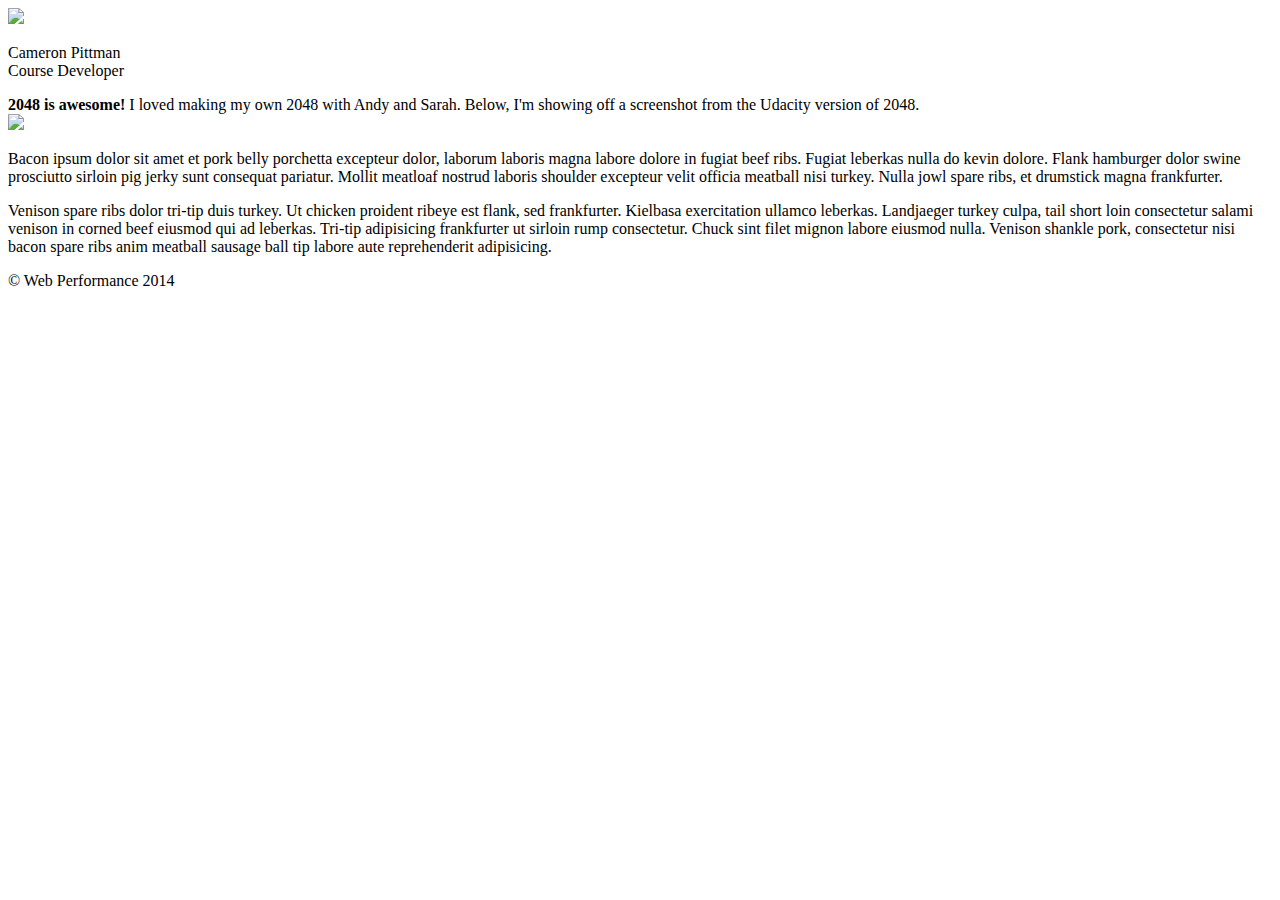
==== project-2048.html @ 407dfb23 "project-2048 optimize js to async, css media type print" ====
<!DOCTYPE html>
<html lang="en">
  <head>
    <meta charset="utf-8">
    <meta name="viewport" content="width=device-width, initial-scale=1">
    <meta name="description" content=" FILL ME IN ">
    <meta name="author" content=" FILL ME IN ">
    <title>Cameron Pittman: Portfolio</title>

    <!-- Hmm, what is the impact of web fonts on speed? Measure it... -->
    <!-- <link href="//fonts.googleapis.com/css?family=Open+Sans:400,700" rel="stylesheet"> -->

    <link href="css/style.css" rel="stylesheet">
    <link href="css/print.css" rel="stylesheet" media="print">

    <script>
      (function(w,g){w['GoogleAnalyticsObject']=g;
      w[g]=w[g]||function(){(w[g].q=w[g].q||[]).push(arguments)};w[g].l=1*new Date();})(window,'ga');

      // TODO: replace with your Google Analytics profile ID.
      ga('create', 'UA-XXXX-Y');
      ga('send', 'pageview');
    </script>
    <script src="//www.google-analytics.com/analytics.js" async></script>
    <script src="js/perfmatters.js" async></script>
  </head>

  <body>
    <header>
      <a href="/"><img src="img/profilepic.jpg"></a>
      <p>Cameron Pittman<br><span>Course Developer</span></p>
    </header>

    <div class="container">
      <div class="hero">
        <strong>2048 is awesome!</strong> I loved making my own 2048 with Andy and Sarah. Below, I'm showing off a screenshot from the Udacity version of 2048.
      </div>

      <div class="content">

        <img class="img-responsive" src="http://cameronwp.github.io/udportfolio/img/2048.png">

        <p>Bacon ipsum dolor sit amet et pork belly porchetta excepteur dolor, laborum laboris magna labore dolore in fugiat beef ribs. Fugiat leberkas nulla do kevin dolore. Flank hamburger dolor swine prosciutto sirloin pig jerky sunt consequat pariatur. Mollit meatloaf nostrud laboris shoulder excepteur velit officia meatball nisi turkey. Nulla jowl spare ribs, et drumstick magna frankfurter.</p>

        <p>Venison spare ribs dolor tri-tip duis turkey. Ut chicken proident ribeye est flank, sed frankfurter. Kielbasa exercitation ullamco leberkas. Landjaeger turkey culpa, tail short loin consectetur salami venison in corned beef eiusmod qui ad leberkas. Tri-tip adipisicing frankfurter ut sirloin rump consectetur. Chuck sint filet mignon labore eiusmod nulla. Venison shankle pork, consectetur nisi bacon spare ribs anim meatball sausage ball tip labore aute reprehenderit adipisicing.</p>

    </div>

    <footer>
      <p>&copy; Web Performance 2014 <span id="crp-stats"></span></p>
    </footer>
  </body>
</html>
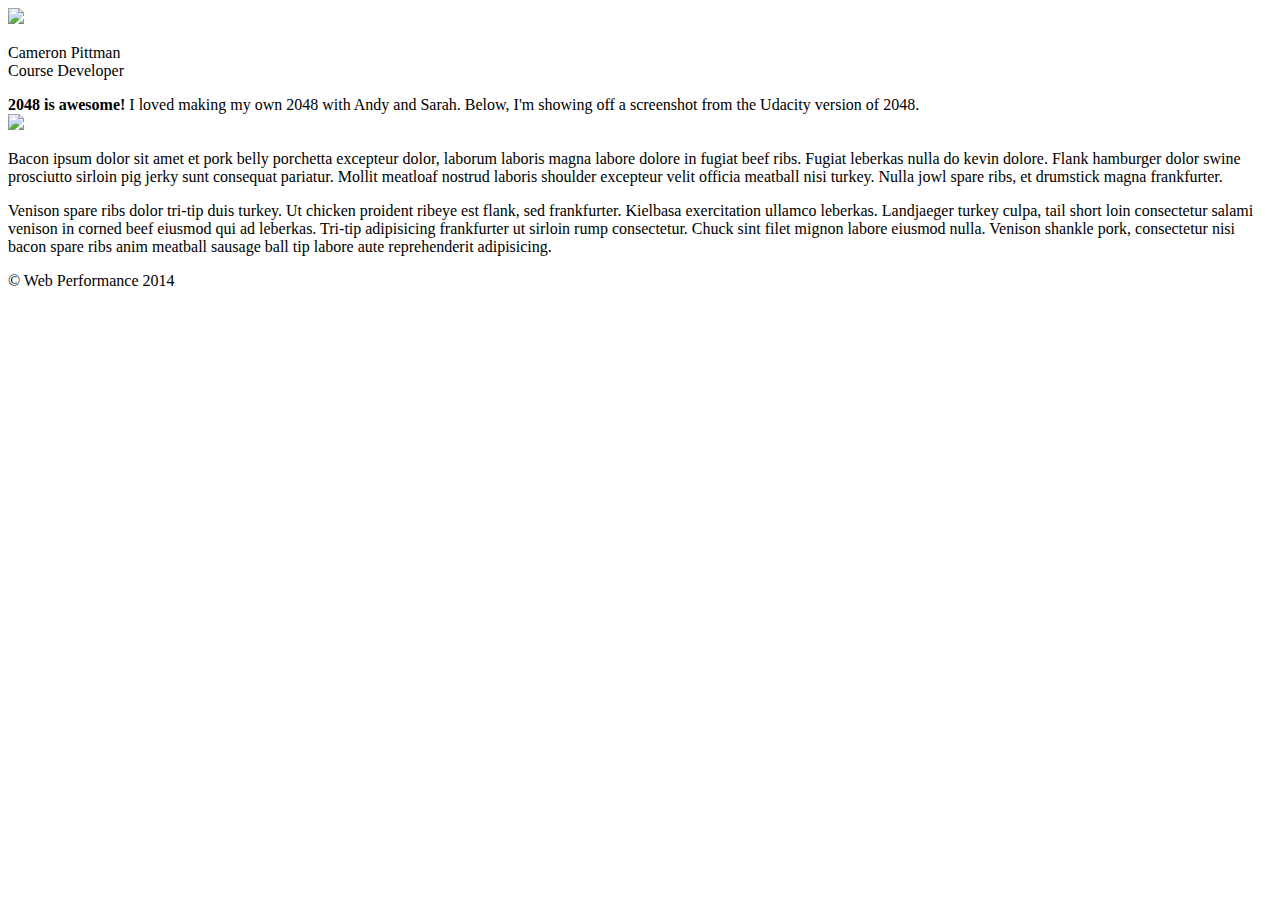
==== commit 851371b7: "enable google font" ====
--- a/project-2048.html
+++ b/project-2048.html
@@ -8,7 +8,7 @@
     <title>Cameron Pittman: Portfolio</title>
 
     <!-- Hmm, what is the impact of web fonts on speed? Measure it... -->
-    <!-- <link href="//fonts.googleapis.com/css?family=Open+Sans:400,700" rel="stylesheet"> -->
+    <link href="//fonts.googleapis.com/css?family=Open+Sans:400,700" rel="stylesheet">
 
     <link href="css/style.css" rel="stylesheet">
     <link href="css/print.css" rel="stylesheet" media="print">
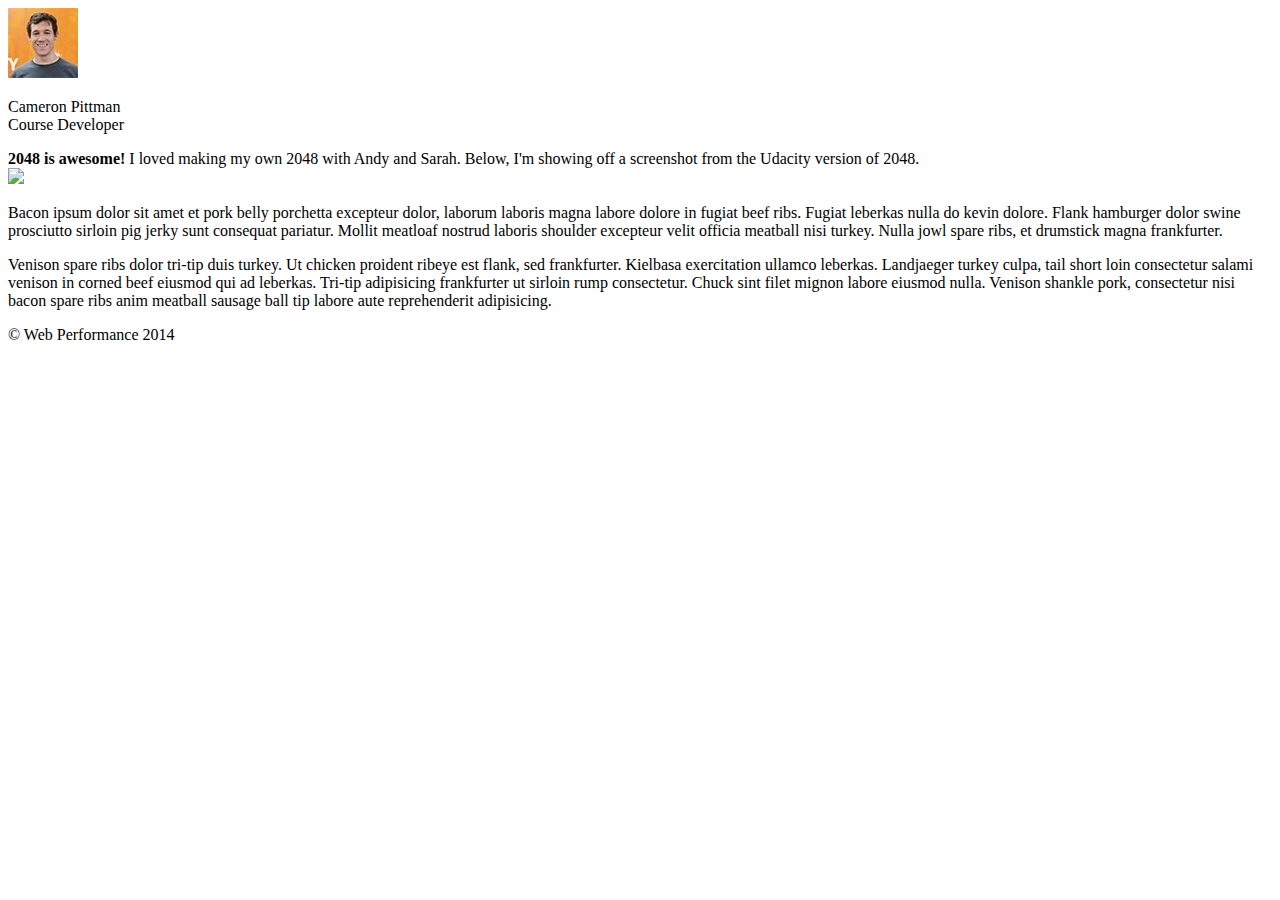
==== commit a6714ab8: "minify css, js. don't use google font" ====
--- a/project-2048.html
+++ b/project-2048.html
@@ -8,7 +8,7 @@
     <title>Cameron Pittman: Portfolio</title>
 
     <!-- Hmm, what is the impact of web fonts on speed? Measure it... -->
-    <link href="//fonts.googleapis.com/css?family=Open+Sans:400,700" rel="stylesheet">
+    <!-- <link href="//fonts.googleapis.com/css?family=Open+Sans:400,700" rel="stylesheet"> -->
 
     <link href="css/style.css" rel="stylesheet">
     <link href="css/print.css" rel="stylesheet" media="print">
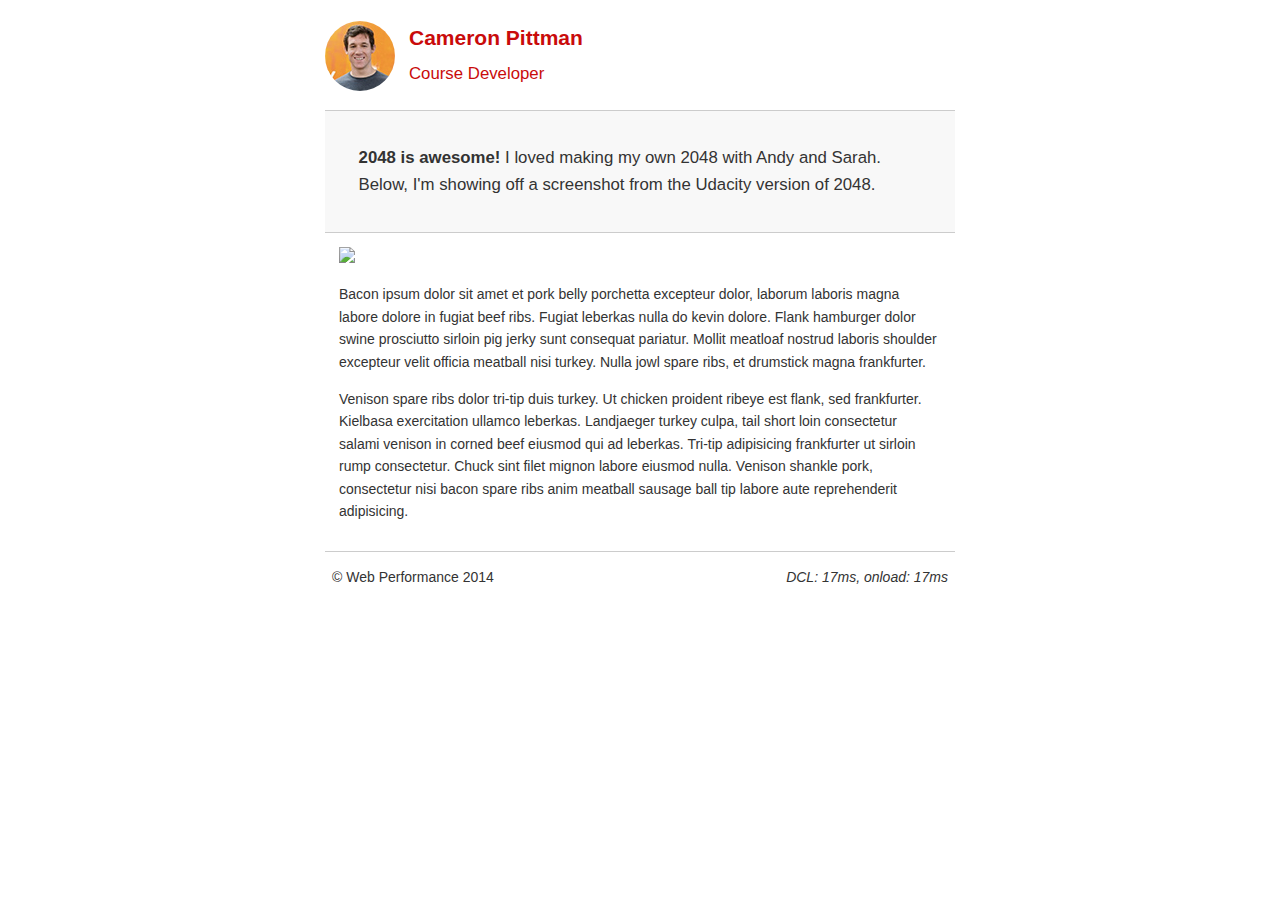
==== commit 996c6738: "lossless images, unused style removed from html" ====
--- a/project-2048.html
+++ b/project-2048.html
@@ -38,7 +38,7 @@
 
       <div class="content">
 
-        <img class="img-responsive" src="http://cameronwp.github.io/udportfolio/img/2048.png">
+        <img src="http://cameronwp.github.io/udportfolio/img/2048.png">
 
         <p>Bacon ipsum dolor sit amet et pork belly porchetta excepteur dolor, laborum laboris magna labore dolore in fugiat beef ribs. Fugiat leberkas nulla do kevin dolore. Flank hamburger dolor swine prosciutto sirloin pig jerky sunt consequat pariatur. Mollit meatloaf nostrud laboris shoulder excepteur velit officia meatball nisi turkey. Nulla jowl spare ribs, et drumstick magna frankfurter.</p>
 
--- a/css/style.css
+++ b/css/style.css
@@ -0,0 +1,27 @@
+html{font-size:100%;overflow-y:scroll;-webkit-tap-highlight-color:rgba(0,0,0,0);-ms-text-size-adjust:100%;-webkit-text-size-adjust:none;}
+body{margin:0;font-size:14px;line-height:1.61;font-weight:400;}
+body, button, input, select, textarea{font-family:'Open Sans', sans-serif;color:#333;}
+a{color:#12C;}
+a:visited{color:#61C;}
+a:focus{outline:thin dotted;}
+a:hover, a:active{color:#c00;outline:0;}
+b, strong{font-weight:bold;}
+pre, code{font-family:monospace, monospace;font-size:1em;}
+ul, ol{margin:1em 0;padding:0 0 0 20px;}
+img{border:0;max-width:100%;}
+body{background:#fff;}
+header, footer, .container{max-width:45em;margin:0 auto;}
+header{padding:0 0.5em;color:#C90B0B;}
+header img{border-radius:40px;float:left;}
+header p{font-size:1.5em;font-weight:bold;padding-left:4em;}
+header p span{font-size:0.8em;font-weight:normal;}
+.hero{padding:2em;background-color:#f8f8f8;font-size:1.2em;border-bottom:1px solid #ccc;border-top:1px solid #ccc;}
+.content{padding:1em 1em;}
+.content li{list-style-type:none;font-size:1.1em;}
+li img{float:left;padding-right:1em;}
+li p{font-size:0.9em;font-style:italic;}
+footer{padding:0 0.5em;border-top:1px solid #ccc;}
+footer span{float:right;font-style:italic;}
+@media only screen and (max-width:480px){body{font-size:12px;}
+header p{padding-left:4.5em;}
+}--- a/css/print.css
+++ b/css/print.css
@@ -0,0 +1,9 @@
+@media print{*{background:transparent !important;color:black !important;text-shadow:none !important;filter:none !important;-ms-filter:none !important;}
+a, a:visited{color:#444 !important;text-decoration:underline;}
+a[href]:after{content:" (" attr(href) ")";}
+tr, img{page-break-inside:avoid;}
+img{max-width:100% !important;}
+@page{margin:0.5cm;}
+p, h2, h3{orphans:3;widows:3;}
+h2, h3{page-break-after:avoid;}
+}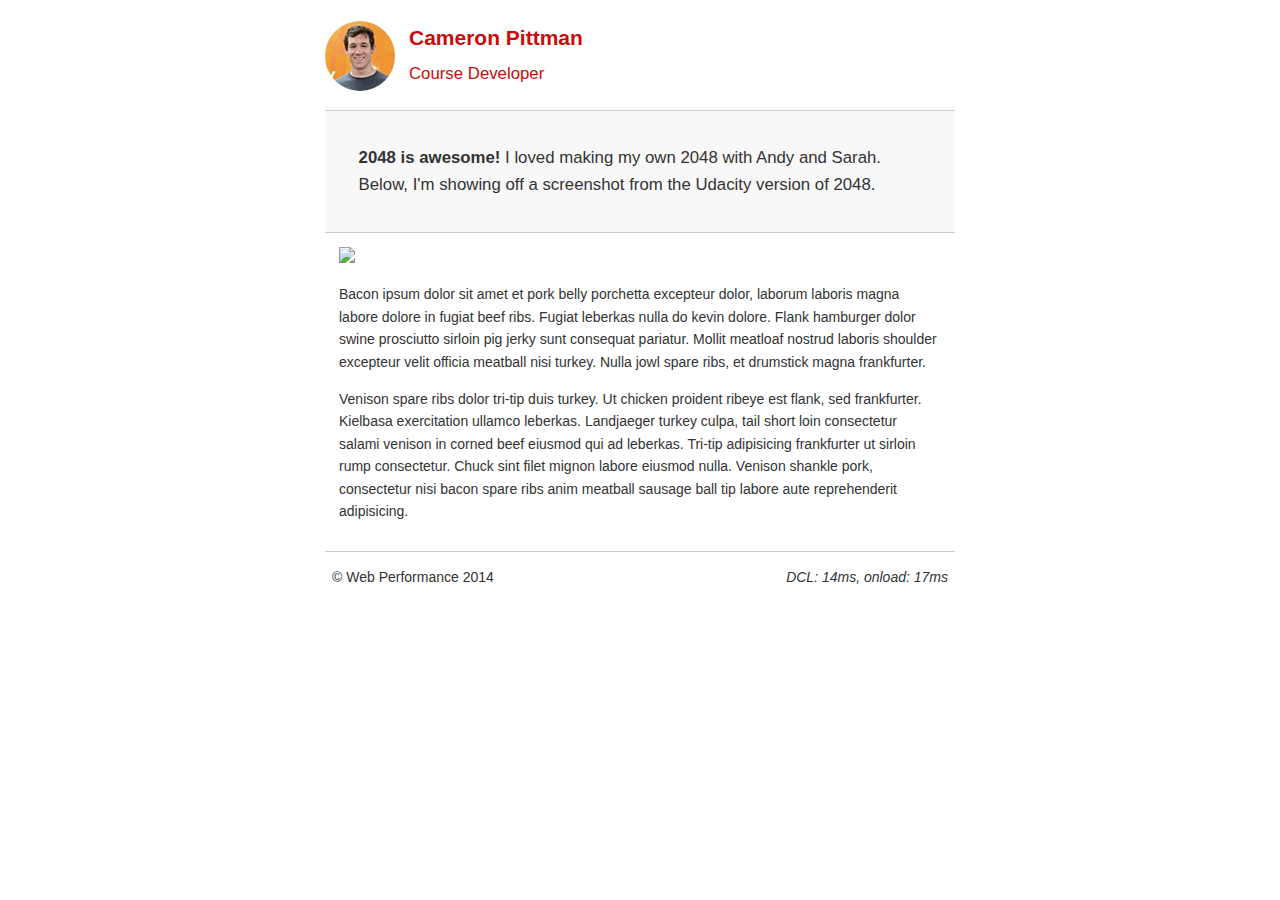
==== commit 652b74a7: "missed iffy with ga, made async" ====
--- a/project-2048.html
+++ b/project-2048.html
@@ -13,7 +13,7 @@
     <link href="css/style.css" rel="stylesheet">
     <link href="css/print.css" rel="stylesheet" media="print">
 
-    <script>
+    <script async>
       (function(w,g){w['GoogleAnalyticsObject']=g;
       w[g]=w[g]||function(){(w[g].q=w[g].q||[]).push(arguments)};w[g].l=1*new Date();})(window,'ga');
 
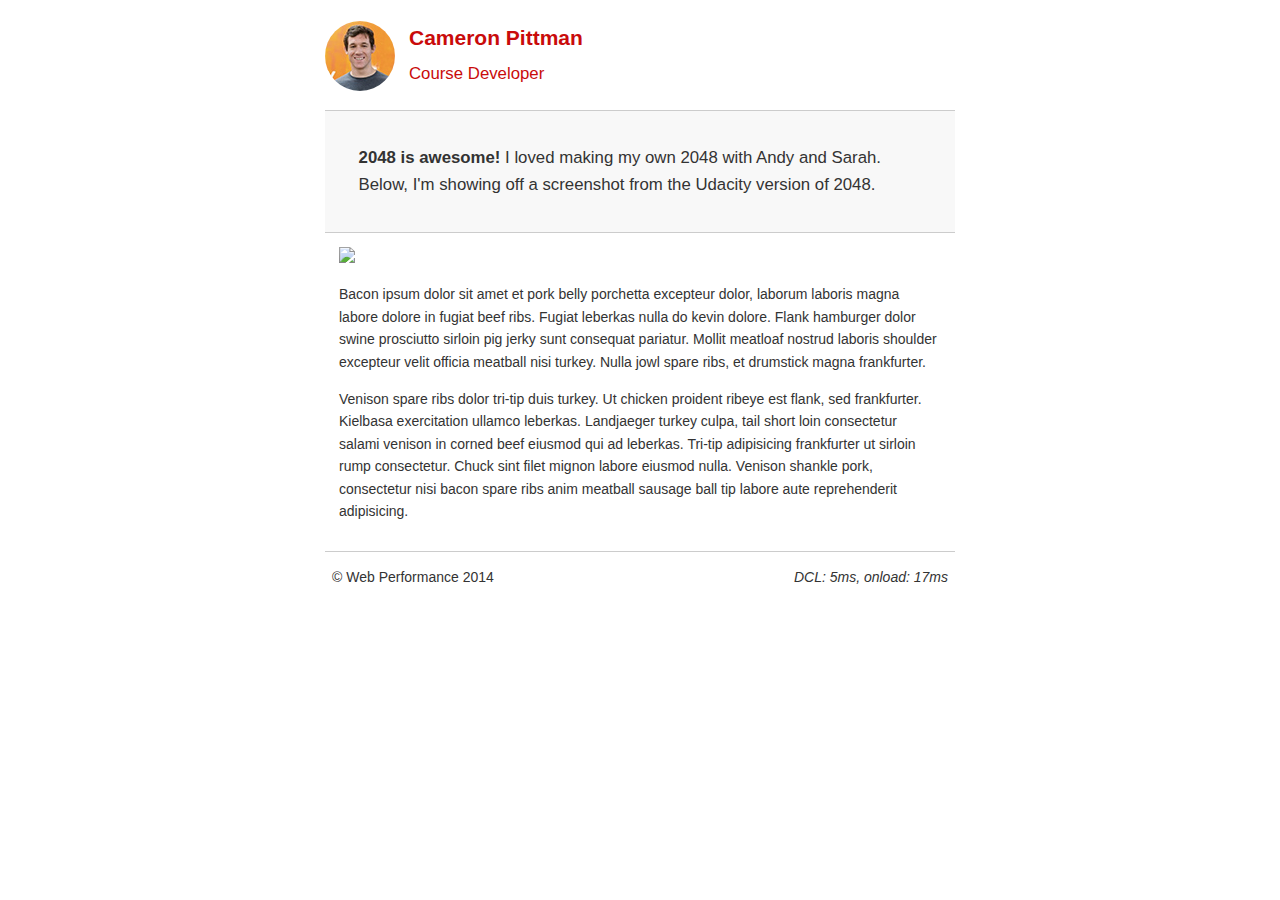
==== commit 9cd6062d: "inlined css from style.css" ====
--- a/project-2048.html
+++ b/project-2048.html
@@ -10,7 +10,36 @@
     <!-- Hmm, what is the impact of web fonts on speed? Measure it... -->
     <!-- <link href="//fonts.googleapis.com/css?family=Open+Sans:400,700" rel="stylesheet"> -->
 
-    <link href="css/style.css" rel="stylesheet">
+    <!-- <link href="css/style.css" rel="stylesheet"> -->
+    <style type="text/css">
+      html{font-size:100%;overflow-y:scroll;-webkit-tap-highlight-color:rgba(0,0,0,0);-ms-text-size-adjust:100%;-webkit-text-size-adjust:none;}
+      body{margin:0;font-size:14px;line-height:1.61;font-weight:400;}
+      body, button, input, select, textarea{font-family:'Open Sans', sans-serif;color:#333;}
+      a{color:#12C;}
+      a:visited{color:#61C;}
+      a:focus{outline:thin dotted;}
+      a:hover, a:active{color:#c00;outline:0;}
+      b, strong{font-weight:bold;}
+      pre, code{font-family:monospace, monospace;font-size:1em;}
+      ul, ol{margin:1em 0;padding:0 0 0 20px;}
+      img{border:0;max-width:100%;}
+      body{background:#fff;}
+      header, footer, .container{max-width:45em;margin:0 auto;}
+      header{padding:0 0.5em;color:#C90B0B;}
+      header img{border-radius:40px;float:left;}
+      header p{font-size:1.5em;font-weight:bold;padding-left:4em;}
+      header p span{font-size:0.8em;font-weight:normal;}
+      .hero{padding:2em;background-color:#f8f8f8;font-size:1.2em;border-bottom:1px solid #ccc;border-top:1px solid #ccc;}
+      .content{padding:1em 1em;}
+      .content li{list-style-type:none;font-size:1.1em;}
+      li img{float:left;padding-right:1em;}
+      li p{font-size:0.9em;font-style:italic;}
+      footer{padding:0 0.5em;border-top:1px solid #ccc;}
+      footer span{float:right;font-style:italic;}
+      @media only screen and (max-width:480px){body{font-size:12px;}
+      header p{padding-left:4.5em;}
+      }
+    </style>
     <link href="css/print.css" rel="stylesheet" media="print">
 
     <script async>
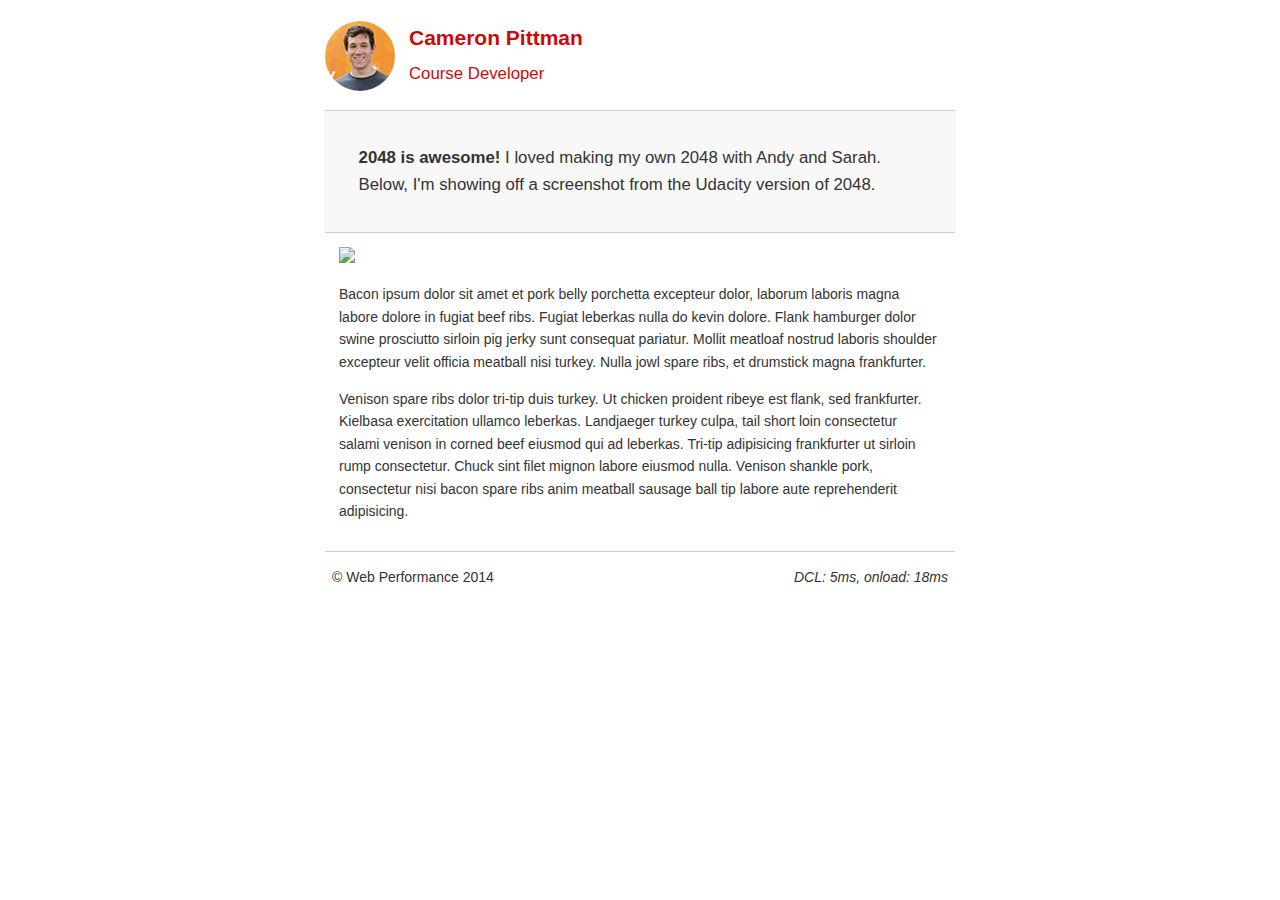
==== commit bd8a2ba1: "undo async on script tag w/ga" ====
--- a/project-2048.html
+++ b/project-2048.html
@@ -42,7 +42,7 @@
     </style>
     <link href="css/print.css" rel="stylesheet" media="print">
 
-    <script async>
+    <script>
       (function(w,g){w['GoogleAnalyticsObject']=g;
       w[g]=w[g]||function(){(w[g].q=w[g].q||[]).push(arguments)};w[g].l=1*new Date();})(window,'ga');
 
